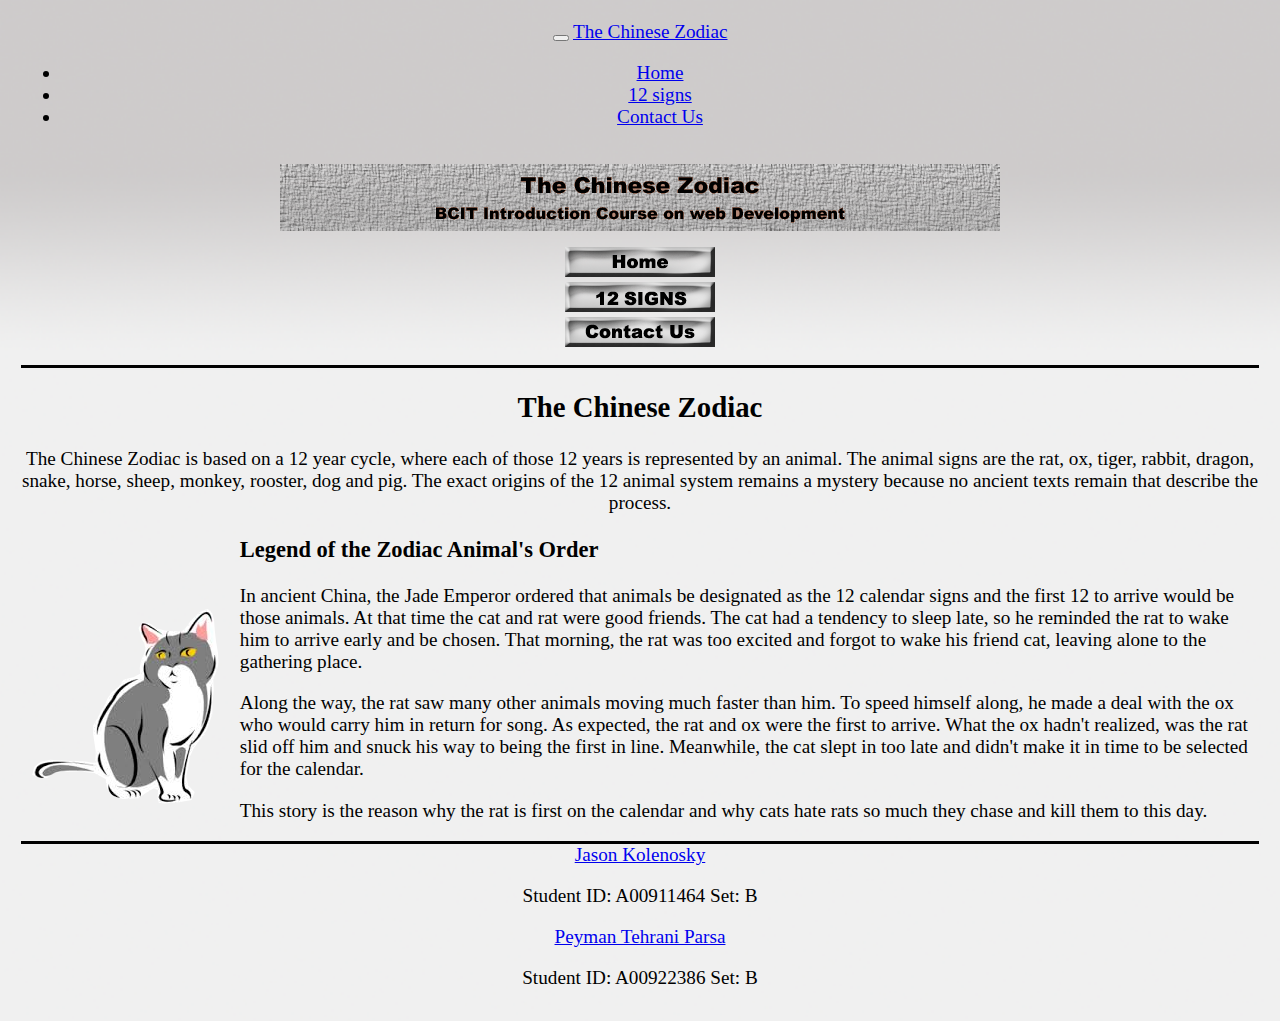
==== index.html @ 3ace188d "initial site upload." ====
<!DOCTYPE html>
<html>
<head>
	<meta http-equiv="Content-Type" content="text/html; charset=utf-8" />
    <meta name="viewport" content="width=device-width, initial-scale=1">
	<title>The Chinese Zodiac</title>
    <link rel="stylesheet" href="Styles/ZodiacBoot.css">
	<link href="http://ajax.aspnetcdn.com/ajax/bootstrap/3.2.0/css/bootstrap.min.css" rel="stylesheet">
	<link href="http://ajax.aspnetcdn.com/ajax/bootstrap/3.2.0/fonts/glyphicons-halflings-regular.ttf" rel="stylesheet">
	<link rel="icon" type="image/png" href="Images/favicon.png" />
</head>

<body>

<nav class="navbar navbar-inverse visible-sm visible-xs row col-md-12">
  <div class="container">
	<div class="navbar-header">
	  <button type="button" class="navbar-toggle" data-toggle="collapse" data-target="#myNavbar">
		<span class="icon-bar"></span>
		<span class="icon-bar"></span>
		<span class="icon-bar"></span>                        
	  </button>
	  <a class="navbar-brand" href="index.html">The Chinese Zodiac</a>
	</div>
	<div class="collapse navbar-collapse" id="myNavbar">
	  <ul class="nav navbar-nav">
		<li><a href="index.html">Home</a></li>
		<li><a href="12Signs.html">12 signs </a></li>
		<li><a href="ContactUs.html">Contact Us</a></li>
		</ul>
	 </div>
  </div>
</nav>

<div class="container">

	<div class="row col-md-12 visible-md visible-lg">
    	<div id="banner"></div>
    </div>
    
	<div id="nav" class="row visible-md visible-lg">
		<div class="col-md-3"></div>
    	<div class="col-md-2 "><a href="index.html"><img src="Images/homebutton.png" alt="Home"/></a></div>
        <div class="col-md-2"><a href="12Signs.html"><img src="Images/12signs.png" alt="Signs"/></a></div>
        <div class="col-md-2"><a href="ContactUs.html"><img src="Images/ContactUs.png" alt="Contact"/></a></div>
		<div class="col-md-3"></div>
    </div>

    <div class="row">
    	<div class="col-md-12">
        	<h2>The Chinese Zodiac</h2>
        </div>
    </div>
    
    <div class="row">
    	<div class="col-md-2"></div>
    	<div id="explain" class="col-md-8">
        	<p>The Chinese Zodiac is based on a 12 year cycle, where each of those 12 years is
			represented by an animal. The animal signs are the rat, ox, tiger, rabbit, dragon,
			snake, horse, sheep, monkey, rooster, dog and pig. The exact origins of the 12 
			animal system remains a mystery because no ancient texts remain that describe the process.</p>
        </div>
        <div class="col-md-2"></div>
    </div>
    
	<div class="row">
    	<div class="col-md-2"></div>
    	<div class="col-md-8">
        	<img src="Images/cat.png" alt="Cat" />
        	<h3>Legend of the Zodiac Animal's Order</h3>
            <p>In ancient China, the Jade Emperor ordered that animals be designated as the 12
			calendar signs and the first 12 to arrive would be those animals. At that time the
			cat and rat were good friends. The cat had a tendency to sleep late, so he reminded
			the rat to wake him to arrive early and be chosen. That morning, the rat was too
			excited and forgot to wake his friend cat, leaving alone to the gathering place.</p>
    <p>Along the way, the rat saw many other animals moving much faster than him. To speed
	himself along, he made a deal with the ox who would carry him in return for song. As
	expected, the rat and ox were the first to arrive. What the ox hadn't realized, was	the
	rat slid off him and snuck his way to being the first in line. Meanwhile, the cat slept in
	too late and didn't make it in time to be selected for the calendar.</p>
    <p>This story is the reason why the rat is first on the calendar and why cats hate rats so
	much they chase and kill them to this day.</p>
        </div>
        <div class="col-md-2"></div>
    </div>
    
<div id="footer" class="row">
    <div id="jason" class="col-md-6">
		<a href="&#109;&#97;&#105;&#108;&#116;&#111;&#58;&#74;&#97;&#115;&#111;&#110;&#75;&#53;&#56;&#64;&#103;&#109;&#97;&#105;&#108;&#46;&#99;&#111;&#109;">Jason Kolenosky</a>
        <p>Student ID: A00911464 Set: B</p>
     </div>
	<div id="peyman" class="col-md-6">
		<A HREF="&#109;&#97;&#105;&#108;&#116;&#111;&#58;&#112;&#101;&#121;&#109;&#97;&#110;&#116;&#112;&#97;&#114;&#115;&#97;&#64;&#103;&#109;&#97;&#105;&#108;&#46;&#99;&#111;&#109;">Peyman Tehrani Parsa</A>
        <p>Student ID: A00922386 Set: B</p>
        </div>
    </div>
</div>
    
	<script src="https://ajax.googleapis.com/ajax/libs/jquery/1.11.1/jquery.min.js"></script>
    <script src="http://maxcdn.bootstrapcdn.com/bootstrap/3.2.0/js/bootstrap.min.js"></script>
	
</body>
</html>
---- Styles/ZodiacBoot.css ----
html {
	padding: 1%;
}

body {
	background:url(../Images/background.png);
	background-size:cover;
}

.container {
	font-size: 120%;
}

#banner {
	background:url(../Images/banner.png) center no-repeat;
	height: 100px;
}

#mainImage {
	padding-top: .5%;
	padding-bottom: .5%;	
}

#nav {
	border-bottom: 3px solid black;
	padding-bottom: 1%;
	text-align:center;
}

#nav a {
	margin: 1%;
}

#animal {
	text-decoration: underline;
}

#explain {
	text-align: center;
}

.img {
	padding-bottom:5px;
}

.col-md-8 img {
	float: left;
	padding-bottom: 1%;
	margin-top: 5%;
}

.col-md-12 {
	text-align: center;
}

.main .col-md-12 {
	text-align:left;
}

form {
	margin: 1%;
}

form label {
	vertical-align: top;
}

#footer {
	border-top: 3px solid black;
}

#footer #jason {
	text-align:center;
}

#footer #peyman {
	text-align: center;
}
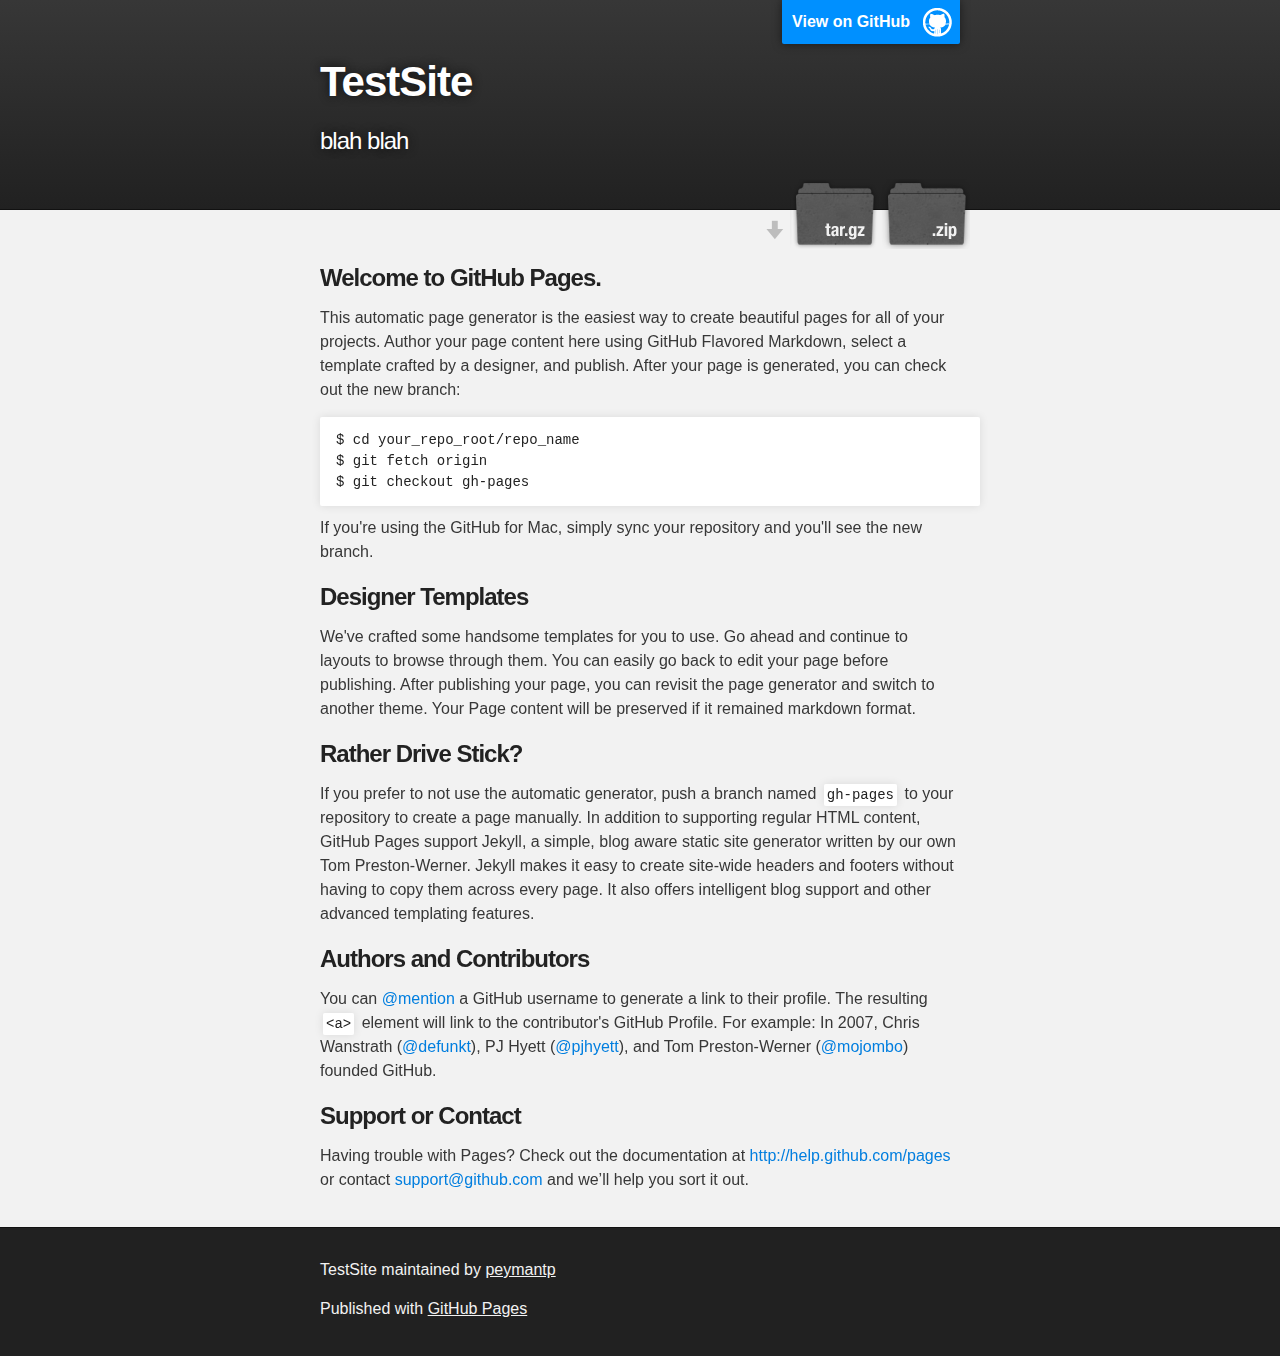
==== commit c4fe4a8f: "Create gh-pages branch via GitHub" ====
--- a/index.html
+++ b/index.html
@@ -1,103 +1,79 @@
 <!DOCTYPE html>
 <html>
-<head>
-	<meta http-equiv="Content-Type" content="text/html; charset=utf-8" />
-    <meta name="viewport" content="width=device-width, initial-scale=1">
-	<title>The Chinese Zodiac</title>
-    <link rel="stylesheet" href="Styles/ZodiacBoot.css">
-	<link href="http://ajax.aspnetcdn.com/ajax/bootstrap/3.2.0/css/bootstrap.min.css" rel="stylesheet">
-	<link href="http://ajax.aspnetcdn.com/ajax/bootstrap/3.2.0/fonts/glyphicons-halflings-regular.ttf" rel="stylesheet">
-	<link rel="icon" type="image/png" href="Images/favicon.png" />
-</head>
 
-<body>
+  <head>
+    <meta charset='utf-8'>
+    <meta http-equiv="X-UA-Compatible" content="chrome=1">
+    <meta name="description" content="TestSite : blah blah">
 
-<nav class="navbar navbar-inverse visible-sm visible-xs row col-md-12">
-  <div class="container">
-	<div class="navbar-header">
-	  <button type="button" class="navbar-toggle" data-toggle="collapse" data-target="#myNavbar">
-		<span class="icon-bar"></span>
-		<span class="icon-bar"></span>
-		<span class="icon-bar"></span>                        
-	  </button>
-	  <a class="navbar-brand" href="index.html">The Chinese Zodiac</a>
-	</div>
-	<div class="collapse navbar-collapse" id="myNavbar">
-	  <ul class="nav navbar-nav">
-		<li><a href="index.html">Home</a></li>
-		<li><a href="12Signs.html">12 signs </a></li>
-		<li><a href="ContactUs.html">Contact Us</a></li>
-		</ul>
-	 </div>
-  </div>
-</nav>
+    <link rel="stylesheet" type="text/css" media="screen" href="stylesheets/stylesheet.css">
 
-<div class="container">
+    <title>TestSite</title>
+  </head>
 
-	<div class="row col-md-12 visible-md visible-lg">
-    	<div id="banner"></div>
-    </div>
-    
-	<div id="nav" class="row visible-md visible-lg">
-		<div class="col-md-3"></div>
-    	<div class="col-md-2 "><a href="index.html"><img src="Images/homebutton.png" alt="Home"/></a></div>
-        <div class="col-md-2"><a href="12Signs.html"><img src="Images/12signs.png" alt="Signs"/></a></div>
-        <div class="col-md-2"><a href="ContactUs.html"><img src="Images/ContactUs.png" alt="Contact"/></a></div>
-		<div class="col-md-3"></div>
+  <body>
+
+    <!-- HEADER -->
+    <div id="header_wrap" class="outer">
+        <header class="inner">
+          <a id="forkme_banner" href="https://github.com/peymantp/hello-world">View on GitHub</a>
+
+          <h1 id="project_title">TestSite</h1>
+          <h2 id="project_tagline">blah blah</h2>
+
+            <section id="downloads">
+              <a class="zip_download_link" href="https://github.com/peymantp/hello-world/zipball/master">Download this project as a .zip file</a>
+              <a class="tar_download_link" href="https://github.com/peymantp/hello-world/tarball/master">Download this project as a tar.gz file</a>
+            </section>
+        </header>
     </div>
 
-    <div class="row">
-    	<div class="col-md-12">
-        	<h2>The Chinese Zodiac</h2>
-        </div>
+    <!-- MAIN CONTENT -->
+    <div id="main_content_wrap" class="outer">
+      <section id="main_content" class="inner">
+        <h3>
+<a id="welcome-to-github-pages" class="anchor" href="#welcome-to-github-pages" aria-hidden="true"><span class="octicon octicon-link"></span></a>Welcome to GitHub Pages.</h3>
+
+<p>This automatic page generator is the easiest way to create beautiful pages for all of your projects. Author your page content here using GitHub Flavored Markdown, select a template crafted by a designer, and publish. After your page is generated, you can check out the new branch:</p>
+
+<pre><code>$ cd your_repo_root/repo_name
+$ git fetch origin
+$ git checkout gh-pages
+</code></pre>
+
+<p>If you're using the GitHub for Mac, simply sync your repository and you'll see the new branch.</p>
+
+<h3>
+<a id="designer-templates" class="anchor" href="#designer-templates" aria-hidden="true"><span class="octicon octicon-link"></span></a>Designer Templates</h3>
+
+<p>We've crafted some handsome templates for you to use. Go ahead and continue to layouts to browse through them. You can easily go back to edit your page before publishing. After publishing your page, you can revisit the page generator and switch to another theme. Your Page content will be preserved if it remained markdown format.</p>
+
+<h3>
+<a id="rather-drive-stick" class="anchor" href="#rather-drive-stick" aria-hidden="true"><span class="octicon octicon-link"></span></a>Rather Drive Stick?</h3>
+
+<p>If you prefer to not use the automatic generator, push a branch named <code>gh-pages</code> to your repository to create a page manually. In addition to supporting regular HTML content, GitHub Pages support Jekyll, a simple, blog aware static site generator written by our own Tom Preston-Werner. Jekyll makes it easy to create site-wide headers and footers without having to copy them across every page. It also offers intelligent blog support and other advanced templating features.</p>
+
+<h3>
+<a id="authors-and-contributors" class="anchor" href="#authors-and-contributors" aria-hidden="true"><span class="octicon octicon-link"></span></a>Authors and Contributors</h3>
+
+<p>You can <a href="https://github.com/blog/821" class="user-mention">@mention</a> a GitHub username to generate a link to their profile. The resulting <code>&lt;a&gt;</code> element will link to the contributor's GitHub Profile. For example: In 2007, Chris Wanstrath (<a href="https://github.com/defunkt" class="user-mention">@defunkt</a>), PJ Hyett (<a href="https://github.com/pjhyett" class="user-mention">@pjhyett</a>), and Tom Preston-Werner (<a href="https://github.com/mojombo" class="user-mention">@mojombo</a>) founded GitHub.</p>
+
+<h3>
+<a id="support-or-contact" class="anchor" href="#support-or-contact" aria-hidden="true"><span class="octicon octicon-link"></span></a>Support or Contact</h3>
+
+<p>Having trouble with Pages? Check out the documentation at <a href="http://help.github.com/pages">http://help.github.com/pages</a> or contact <a href="mailto:support@github.com">support@github.com</a> and we’ll help you sort it out.</p>
+      </section>
     </div>
+
+    <!-- FOOTER  -->
+    <div id="footer_wrap" class="outer">
+      <footer class="inner">
+        <p class="copyright">TestSite maintained by <a href="https://github.com/peymantp">peymantp</a></p>
+        <p>Published with <a href="http://pages.github.com">GitHub Pages</a></p>
+      </footer>
+    </div>
+
     
-    <div class="row">
-    	<div class="col-md-2"></div>
-    	<div id="explain" class="col-md-8">
-        	<p>The Chinese Zodiac is based on a 12 year cycle, where each of those 12 years is
-			represented by an animal. The animal signs are the rat, ox, tiger, rabbit, dragon,
-			snake, horse, sheep, monkey, rooster, dog and pig. The exact origins of the 12 
-			animal system remains a mystery because no ancient texts remain that describe the process.</p>
-        </div>
-        <div class="col-md-2"></div>
-    </div>
-    
-	<div class="row">
-    	<div class="col-md-2"></div>
-    	<div class="col-md-8">
-        	<img src="Images/cat.png" alt="Cat" />
-        	<h3>Legend of the Zodiac Animal's Order</h3>
-            <p>In ancient China, the Jade Emperor ordered that animals be designated as the 12
-			calendar signs and the first 12 to arrive would be those animals. At that time the
-			cat and rat were good friends. The cat had a tendency to sleep late, so he reminded
-			the rat to wake him to arrive early and be chosen. That morning, the rat was too
-			excited and forgot to wake his friend cat, leaving alone to the gathering place.</p>
-    <p>Along the way, the rat saw many other animals moving much faster than him. To speed
-	himself along, he made a deal with the ox who would carry him in return for song. As
-	expected, the rat and ox were the first to arrive. What the ox hadn't realized, was	the
-	rat slid off him and snuck his way to being the first in line. Meanwhile, the cat slept in
-	too late and didn't make it in time to be selected for the calendar.</p>
-    <p>This story is the reason why the rat is first on the calendar and why cats hate rats so
-	much they chase and kill them to this day.</p>
-        </div>
-        <div class="col-md-2"></div>
-    </div>
-    
-<div id="footer" class="row">
-    <div id="jason" class="col-md-6">
-		<a href="&#109;&#97;&#105;&#108;&#116;&#111;&#58;&#74;&#97;&#115;&#111;&#110;&#75;&#53;&#56;&#64;&#103;&#109;&#97;&#105;&#108;&#46;&#99;&#111;&#109;">Jason Kolenosky</a>
-        <p>Student ID: A00911464 Set: B</p>
-     </div>
-	<div id="peyman" class="col-md-6">
-		<A HREF="&#109;&#97;&#105;&#108;&#116;&#111;&#58;&#112;&#101;&#121;&#109;&#97;&#110;&#116;&#112;&#97;&#114;&#115;&#97;&#64;&#103;&#109;&#97;&#105;&#108;&#46;&#99;&#111;&#109;">Peyman Tehrani Parsa</A>
-        <p>Student ID: A00922386 Set: B</p>
-        </div>
-    </div>
-</div>
-    
-	<script src="https://ajax.googleapis.com/ajax/libs/jquery/1.11.1/jquery.min.js"></script>
-    <script src="http://maxcdn.bootstrapcdn.com/bootstrap/3.2.0/js/bootstrap.min.js"></script>
-	
-</body>
+
+  </body>
 </html>
--- a/stylesheets/stylesheet.css
+++ b/stylesheets/stylesheet.css
@@ -0,0 +1,425 @@
+/*******************************************************************************
+Slate Theme for GitHub Pages
+by Jason Costello, @jsncostello
+*******************************************************************************/
+
+@import url(pygment_trac.css);
+
+/*******************************************************************************
+MeyerWeb Reset
+*******************************************************************************/
+
+html, body, div, span, applet, object, iframe,
+h1, h2, h3, h4, h5, h6, p, blockquote, pre,
+a, abbr, acronym, address, big, cite, code,
+del, dfn, em, img, ins, kbd, q, s, samp,
+small, strike, strong, sub, sup, tt, var,
+b, u, i, center,
+dl, dt, dd, ol, ul, li,
+fieldset, form, label, legend,
+table, caption, tbody, tfoot, thead, tr, th, td,
+article, aside, canvas, details, embed,
+figure, figcaption, footer, header, hgroup,
+menu, nav, output, ruby, section, summary,
+time, mark, audio, video {
+  margin: 0;
+  padding: 0;
+  border: 0;
+  font: inherit;
+  vertical-align: baseline;
+}
+
+/* HTML5 display-role reset for older browsers */
+article, aside, details, figcaption, figure,
+footer, header, hgroup, menu, nav, section {
+  display: block;
+}
+
+ol, ul {
+  list-style: none;
+}
+
+table {
+  border-collapse: collapse;
+  border-spacing: 0;
+}
+
+/*******************************************************************************
+Theme Styles
+*******************************************************************************/
+
+body {
+  box-sizing: border-box;
+  color:#373737;
+  background: #212121;
+  font-size: 16px;
+  font-family: 'Myriad Pro', Calibri, Helvetica, Arial, sans-serif;
+  line-height: 1.5;
+  -webkit-font-smoothing: antialiased;
+}
+
+h1, h2, h3, h4, h5, h6 {
+  margin: 10px 0;
+  font-weight: 700;
+  color:#222222;
+  font-family: 'Lucida Grande', 'Calibri', Helvetica, Arial, sans-serif;
+  letter-spacing: -1px;
+}
+
+h1 {
+  font-size: 36px;
+  font-weight: 700;
+}
+
+h2 {
+  padding-bottom: 10px;
+  font-size: 32px;
+  background: url('../images/bg_hr.png') repeat-x bottom;
+}
+
+h3 {
+  font-size: 24px;
+}
+
+h4 {
+  font-size: 21px;
+}
+
+h5 {
+  font-size: 18px;
+}
+
+h6 {
+  font-size: 16px;
+}
+
+p {
+  margin: 10px 0 15px 0;
+}
+
+footer p {
+  color: #f2f2f2;
+}
+
+a {
+  text-decoration: none;
+  color: #007edf;
+  text-shadow: none;
+
+  transition: color 0.5s ease;
+  transition: text-shadow 0.5s ease;
+  -webkit-transition: color 0.5s ease;
+  -webkit-transition: text-shadow 0.5s ease;
+  -moz-transition: color 0.5s ease;
+  -moz-transition: text-shadow 0.5s ease;
+  -o-transition: color 0.5s ease;
+  -o-transition: text-shadow 0.5s ease;
+  -ms-transition: color 0.5s ease;
+  -ms-transition: text-shadow 0.5s ease;
+}
+
+a:hover, a:focus {text-decoration: underline;}
+
+footer a {
+  color: #F2F2F2;
+  text-decoration: underline;
+}
+
+em {
+  font-style: italic;
+}
+
+strong {
+  font-weight: bold;
+}
+
+img {
+  position: relative;
+  margin: 0 auto;
+  max-width: 739px;
+  padding: 5px;
+  margin: 10px 0 10px 0;
+  border: 1px solid #ebebeb;
+
+  box-shadow: 0 0 5px #ebebeb;
+  -webkit-box-shadow: 0 0 5px #ebebeb;
+  -moz-box-shadow: 0 0 5px #ebebeb;
+  -o-box-shadow: 0 0 5px #ebebeb;
+  -ms-box-shadow: 0 0 5px #ebebeb;
+}
+
+p img {
+  display: inline;
+  margin: 0;
+  padding: 0;
+  vertical-align: middle;
+  text-align: center;
+  border: none;
+}
+
+pre, code {
+  width: 100%;
+  color: #222;
+  background-color: #fff;
+
+  font-family: Monaco, "Bitstream Vera Sans Mono", "Lucida Console", Terminal, monospace;
+  font-size: 14px;
+
+  border-radius: 2px;
+  -moz-border-radius: 2px;
+  -webkit-border-radius: 2px;
+}
+
+pre {
+  width: 100%;
+  padding: 10px;
+  box-shadow: 0 0 10px rgba(0,0,0,.1);
+  overflow: auto;
+}
+
+code {
+  padding: 3px;
+  margin: 0 3px;
+  box-shadow: 0 0 10px rgba(0,0,0,.1);
+}
+
+pre code {
+  display: block;
+  box-shadow: none;
+}
+
+blockquote {
+  color: #666;
+  margin-bottom: 20px;
+  padding: 0 0 0 20px;
+  border-left: 3px solid #bbb;
+}
+
+
+ul, ol, dl {
+  margin-bottom: 15px
+}
+
+ul {
+  list-style-position: inside;
+  list-style: disc;
+  padding-left: 20px;
+}
+
+ol {
+  list-style-position: inside;
+  list-style: decimal;
+  padding-left: 20px;
+}
+
+dl dt {
+  font-weight: bold;
+}
+
+dl dd {
+  padding-left: 20px;
+  font-style: italic;
+}
+
+dl p {
+  padding-left: 20px;
+  font-style: italic;
+}
+
+hr {
+  height: 1px;
+  margin-bottom: 5px;
+  border: none;
+  background: url('../images/bg_hr.png') repeat-x center;
+}
+
+table {
+  border: 1px solid #373737;
+  margin-bottom: 20px;
+  text-align: left;
+ }
+
+th {
+  font-family: 'Lucida Grande', 'Helvetica Neue', Helvetica, Arial, sans-serif;
+  padding: 10px;
+  background: #373737;
+  color: #fff;
+ }
+
+td {
+  padding: 10px;
+  border: 1px solid #373737;
+ }
+
+form {
+  background: #f2f2f2;
+  padding: 20px;
+}
+
+/*******************************************************************************
+Full-Width Styles
+*******************************************************************************/
+
+.outer {
+  width: 100%;
+}
+
+.inner {
+  position: relative;
+  max-width: 640px;
+  padding: 20px 10px;
+  margin: 0 auto;
+}
+
+#forkme_banner {
+  display: block;
+  position: absolute;
+  top:0;
+  right: 10px;
+  z-index: 10;
+  padding: 10px 50px 10px 10px;
+  color: #fff;
+  background: url('../images/blacktocat.png') #0090ff no-repeat 95% 50%;
+  font-weight: 700;
+  box-shadow: 0 0 10px rgba(0,0,0,.5);
+  border-bottom-left-radius: 2px;
+  border-bottom-right-radius: 2px;
+}
+
+#header_wrap {
+  background: #212121;
+  background: -moz-linear-gradient(top, #373737, #212121);
+  background: -webkit-linear-gradient(top, #373737, #212121);
+  background: -ms-linear-gradient(top, #373737, #212121);
+  background: -o-linear-gradient(top, #373737, #212121);
+  background: linear-gradient(top, #373737, #212121);
+}
+
+#header_wrap .inner {
+  padding: 50px 10px 30px 10px;
+}
+
+#project_title {
+  margin: 0;
+  color: #fff;
+  font-size: 42px;
+  font-weight: 700;
+  text-shadow: #111 0px 0px 10px;
+}
+
+#project_tagline {
+  color: #fff;
+  font-size: 24px;
+  font-weight: 300;
+  background: none;
+  text-shadow: #111 0px 0px 10px;
+}
+
+#downloads {
+  position: absolute;
+  width: 210px;
+  z-index: 10;
+  bottom: -40px;
+  right: 0;
+  height: 70px;
+  background: url('../images/icon_download.png') no-repeat 0% 90%;
+}
+
+.zip_download_link {
+  display: block;
+  float: right;
+  width: 90px;
+  height:70px;
+  text-indent: -5000px;
+  overflow: hidden;
+  background: url(../images/sprite_download.png) no-repeat bottom left;
+}
+
+.tar_download_link {
+  display: block;
+  float: right;
+  width: 90px;
+  height:70px;
+  text-indent: -5000px;
+  overflow: hidden;
+  background: url(../images/sprite_download.png) no-repeat bottom right;
+  margin-left: 10px;
+}
+
+.zip_download_link:hover {
+  background: url(../images/sprite_download.png) no-repeat top left;
+}
+
+.tar_download_link:hover {
+  background: url(../images/sprite_download.png) no-repeat top right;
+}
+
+#main_content_wrap {
+  background: #f2f2f2;
+  border-top: 1px solid #111;
+  border-bottom: 1px solid #111;
+}
+
+#main_content {
+  padding-top: 40px;
+}
+
+#footer_wrap {
+  background: #212121;
+}
+
+
+
+/*******************************************************************************
+Small Device Styles
+*******************************************************************************/
+
+@media screen and (max-width: 480px) {
+  body {
+    font-size:14px;
+  }
+
+  #downloads {
+    display: none;
+  }
+
+  .inner {
+    min-width: 320px;
+    max-width: 480px;
+  }
+
+  #project_title {
+  font-size: 32px;
+  }
+
+  h1 {
+    font-size: 28px;
+  }
+
+  h2 {
+    font-size: 24px;
+  }
+
+  h3 {
+    font-size: 21px;
+  }
+
+  h4 {
+    font-size: 18px;
+  }
+
+  h5 {
+    font-size: 14px;
+  }
+
+  h6 {
+    font-size: 12px;
+  }
+
+  code, pre {
+    min-width: 320px;
+    max-width: 480px;
+    font-size: 11px;
+  }
+
+}
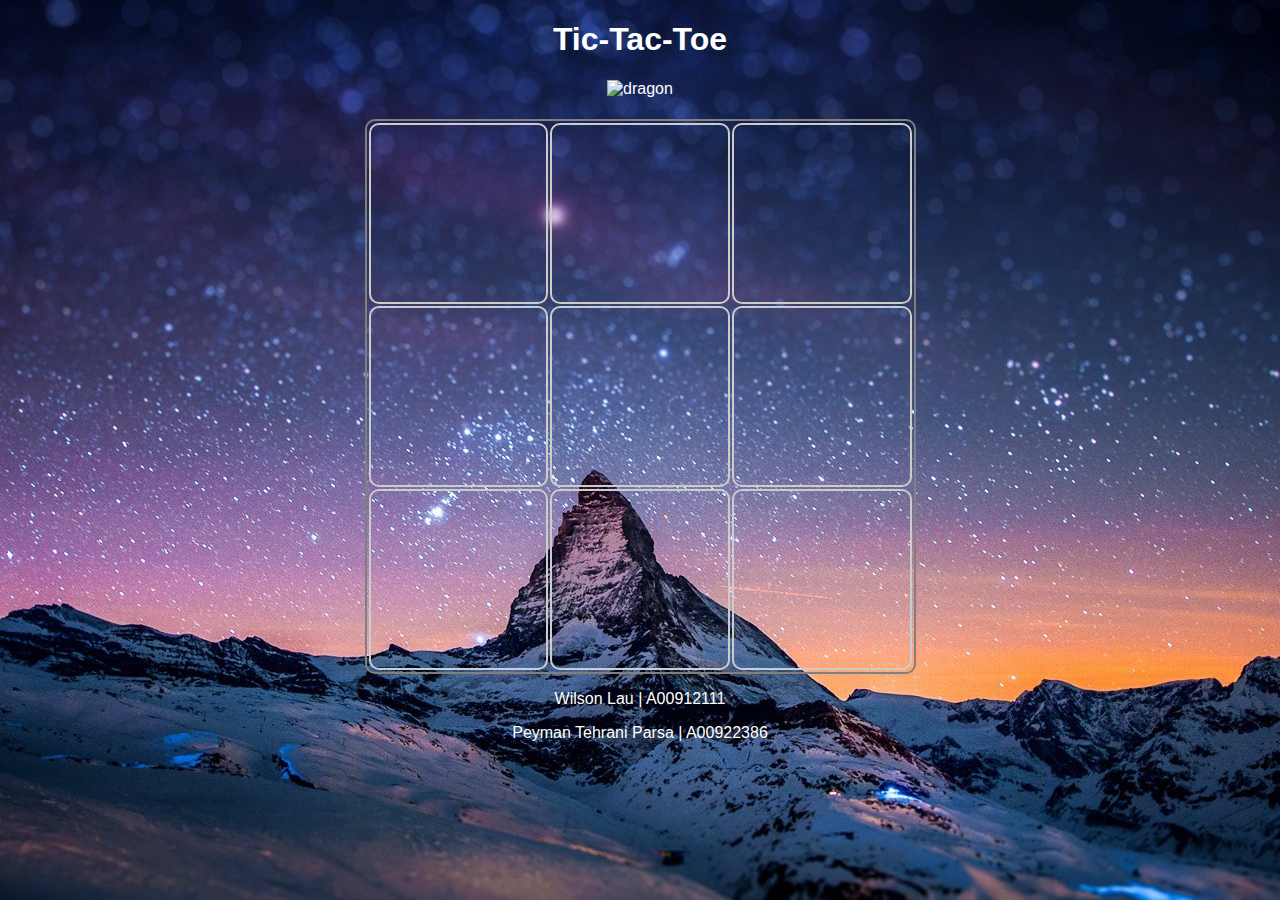
==== commit 25494408: "remade site tick tack toe" ====
--- a/index.html
+++ b/index.html
@@ -1,79 +1,45 @@
-<!DOCTYPE html>
+<!DOCTYPE HTML>
 <html>
-
-  <head>
-    <meta charset='utf-8'>
-    <meta http-equiv="X-UA-Compatible" content="chrome=1">
-    <meta name="description" content="TestSite : blah blah">
-
-    <link rel="stylesheet" type="text/css" media="screen" href="stylesheets/stylesheet.css">
-
-    <title>TestSite</title>
-  </head>
-
-  <body>
-
-    <!-- HEADER -->
-    <div id="header_wrap" class="outer">
-        <header class="inner">
-          <a id="forkme_banner" href="https://github.com/peymantp/hello-world">View on GitHub</a>
-
-          <h1 id="project_title">TestSite</h1>
-          <h2 id="project_tagline">blah blah</h2>
-
-            <section id="downloads">
-              <a class="zip_download_link" href="https://github.com/peymantp/hello-world/zipball/master">Download this project as a .zip file</a>
-              <a class="tar_download_link" href="https://github.com/peymantp/hello-world/tarball/master">Download this project as a tar.gz file</a>
-            </section>
-        </header>
+<head>
+    <link rel="stylesheet" href="style/style.css" />
+<!--Script-->
+    <script type="text/javascript" src="script/ticTacToe.js"></script>
+    <title>Wilson Lau A00912111 | Peyman Tehrani Parsa A00922386 | JavaScript  Drag &amp; Drop Tic-Tac-Toe </title>
+    <meta charset="utf-8" />
+</head>
+<body>
+    <h1>Tic-Tac-Toe</h1>
+	<!-- Images-->
+	<div id="gamePieces">
+        <img id="drag1" src="images/dragon.png"  alt="dragon" draggable="true" 
+            ondragstart="drag(event)" width="100" height="100" />
     </div>
-
-    <!-- MAIN CONTENT -->
-    <div id="main_content_wrap" class="outer">
-      <section id="main_content" class="inner">
-        <h3>
-<a id="welcome-to-github-pages" class="anchor" href="#welcome-to-github-pages" aria-hidden="true"><span class="octicon octicon-link"></span></a>Welcome to GitHub Pages.</h3>
-
-<p>This automatic page generator is the easiest way to create beautiful pages for all of your projects. Author your page content here using GitHub Flavored Markdown, select a template crafted by a designer, and publish. After your page is generated, you can check out the new branch:</p>
-
-<pre><code>$ cd your_repo_root/repo_name
-$ git fetch origin
-$ git checkout gh-pages
-</code></pre>
-
-<p>If you're using the GitHub for Mac, simply sync your repository and you'll see the new branch.</p>
-
-<h3>
-<a id="designer-templates" class="anchor" href="#designer-templates" aria-hidden="true"><span class="octicon octicon-link"></span></a>Designer Templates</h3>
-
-<p>We've crafted some handsome templates for you to use. Go ahead and continue to layouts to browse through them. You can easily go back to edit your page before publishing. After publishing your page, you can revisit the page generator and switch to another theme. Your Page content will be preserved if it remained markdown format.</p>
-
-<h3>
-<a id="rather-drive-stick" class="anchor" href="#rather-drive-stick" aria-hidden="true"><span class="octicon octicon-link"></span></a>Rather Drive Stick?</h3>
-
-<p>If you prefer to not use the automatic generator, push a branch named <code>gh-pages</code> to your repository to create a page manually. In addition to supporting regular HTML content, GitHub Pages support Jekyll, a simple, blog aware static site generator written by our own Tom Preston-Werner. Jekyll makes it easy to create site-wide headers and footers without having to copy them across every page. It also offers intelligent blog support and other advanced templating features.</p>
-
-<h3>
-<a id="authors-and-contributors" class="anchor" href="#authors-and-contributors" aria-hidden="true"><span class="octicon octicon-link"></span></a>Authors and Contributors</h3>
-
-<p>You can <a href="https://github.com/blog/821" class="user-mention">@mention</a> a GitHub username to generate a link to their profile. The resulting <code>&lt;a&gt;</code> element will link to the contributor's GitHub Profile. For example: In 2007, Chris Wanstrath (<a href="https://github.com/defunkt" class="user-mention">@defunkt</a>), PJ Hyett (<a href="https://github.com/pjhyett" class="user-mention">@pjhyett</a>), and Tom Preston-Werner (<a href="https://github.com/mojombo" class="user-mention">@mojombo</a>) founded GitHub.</p>
-
-<h3>
-<a id="support-or-contact" class="anchor" href="#support-or-contact" aria-hidden="true"><span class="octicon octicon-link"></span></a>Support or Contact</h3>
-
-<p>Having trouble with Pages? Check out the documentation at <a href="http://help.github.com/pages">http://help.github.com/pages</a> or contact <a href="mailto:support@github.com">support@github.com</a> and we’ll help you sort it out.</p>
-      </section>
-    </div>
-
-    <!-- FOOTER  -->
-    <div id="footer_wrap" class="outer">
-      <footer class="inner">
-        <p class="copyright">TestSite maintained by <a href="https://github.com/peymantp">peymantp</a></p>
-        <p>Published with <a href="http://pages.github.com">GitHub Pages</a></p>
-      </footer>
-    </div>
-
-    
-
-  </body>
-</html>
+    <h1 id="win"></h1>
+	<!--Board-->
+	<div>
+	<table>
+    <tbody>
+        <tr>
+            <td id="a1" ondrop="drop(event)" ondragover="allowDrop(event)" class="drophere"></td>
+            <td id="b1" ondrop="drop(event)" ondragover="allowDrop(event)" class="drophere"></td>
+            <td id="c1" ondrop="drop(event)" ondragover="allowDrop(event)" class="drophere"></td>
+        </tr>
+        <tr>
+            <td id="a2" ondrop="drop(event)" ondragover="allowDrop(event)" class="drophere"></td>
+            <td id="b2" ondrop="drop(event)" ondragover="allowDrop(event)" class="drophere"></td>
+            <td id="c2" ondrop="drop(event)" ondragover="allowDrop(event)" class="drophere"></td>
+        </tr>
+        <tr>
+            <td id="a3" ondrop="drop(event)" ondragover="allowDrop(event)" class="drophere"></td>
+            <td id="b3" ondrop="drop(event)" ondragover="allowDrop(event)" class="drophere"></td>
+            <td id="c3" ondrop="drop(event)" ondragover="allowDrop(event)" class="drophere"></td>
+        </tr>
+    </tbody>
+	</table>
+	</div>
+    <footer>
+        <p>Wilson Lau | A00912111</p>
+        <p>Peyman Tehrani Parsa | A00922386</p>
+    </footer>
+</body>
+</html>--- a/style/style.css
+++ b/style/style.css
@@ -0,0 +1,48 @@
+body {
+	background:url("../images/background.jpg") no-repeat center fixed;
+	color: white;
+	font-family: Arial;
+}
+
+h1 {
+	text-align: center;
+}
+
+#div1 {
+	width: 80px;
+	height: 80px;
+	padding: 10px;
+	border: 1px solid #aaaaaa;
+	float:left;
+}
+table{
+	margin-left:auto; 
+	margin-right:auto; 
+	width: 551px; 
+	-webkit-user-select:5px; 
+	border: 2px solid grey;
+	-webkit-border-radius: 10px;
+}
+td {
+	height: 175px;
+	width: 175px;
+	text-align: center;
+	font-size: 120px;
+	border: 2px solid #cccccc;
+	-webkit-border-radius: 10px;
+}
+
+h1#win{
+	margin-left:auto; 
+	margin-right:auto; 
+	width: 551px; 
+	text-align: center;
+}
+
+#gamePieces {
+	text-align: center;
+}
+
+footer {
+	text-align: center;
+}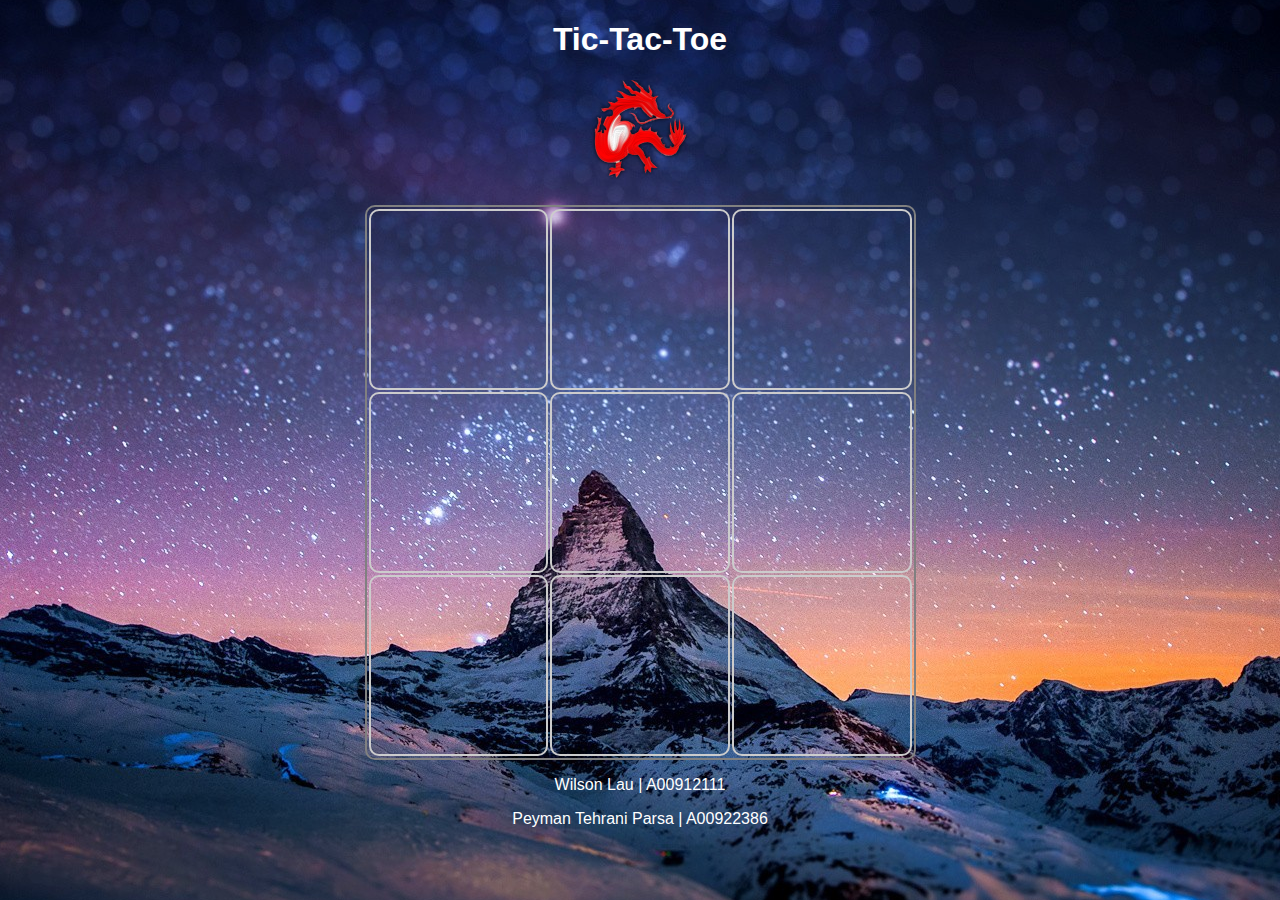
==== commit 1b1c8f1e: "fixed dragon one image source" ====
--- a/index.html
+++ b/index.html
@@ -11,7 +11,7 @@
     <h1>Tic-Tac-Toe</h1>
 	<!-- Images-->
 	<div id="gamePieces">
-        <img id="drag1" src="images/dragon.png"  alt="dragon" draggable="true" 
+        <img id="drag1" src="images/dragon.PNG"  alt="dragon" draggable="true" 
             ondragstart="drag(event)" width="100" height="100" />
     </div>
     <h1 id="win"></h1>
@@ -42,4 +42,4 @@
         <p>Peyman Tehrani Parsa | A00922386</p>
     </footer>
 </body>
-</html>+</html>
